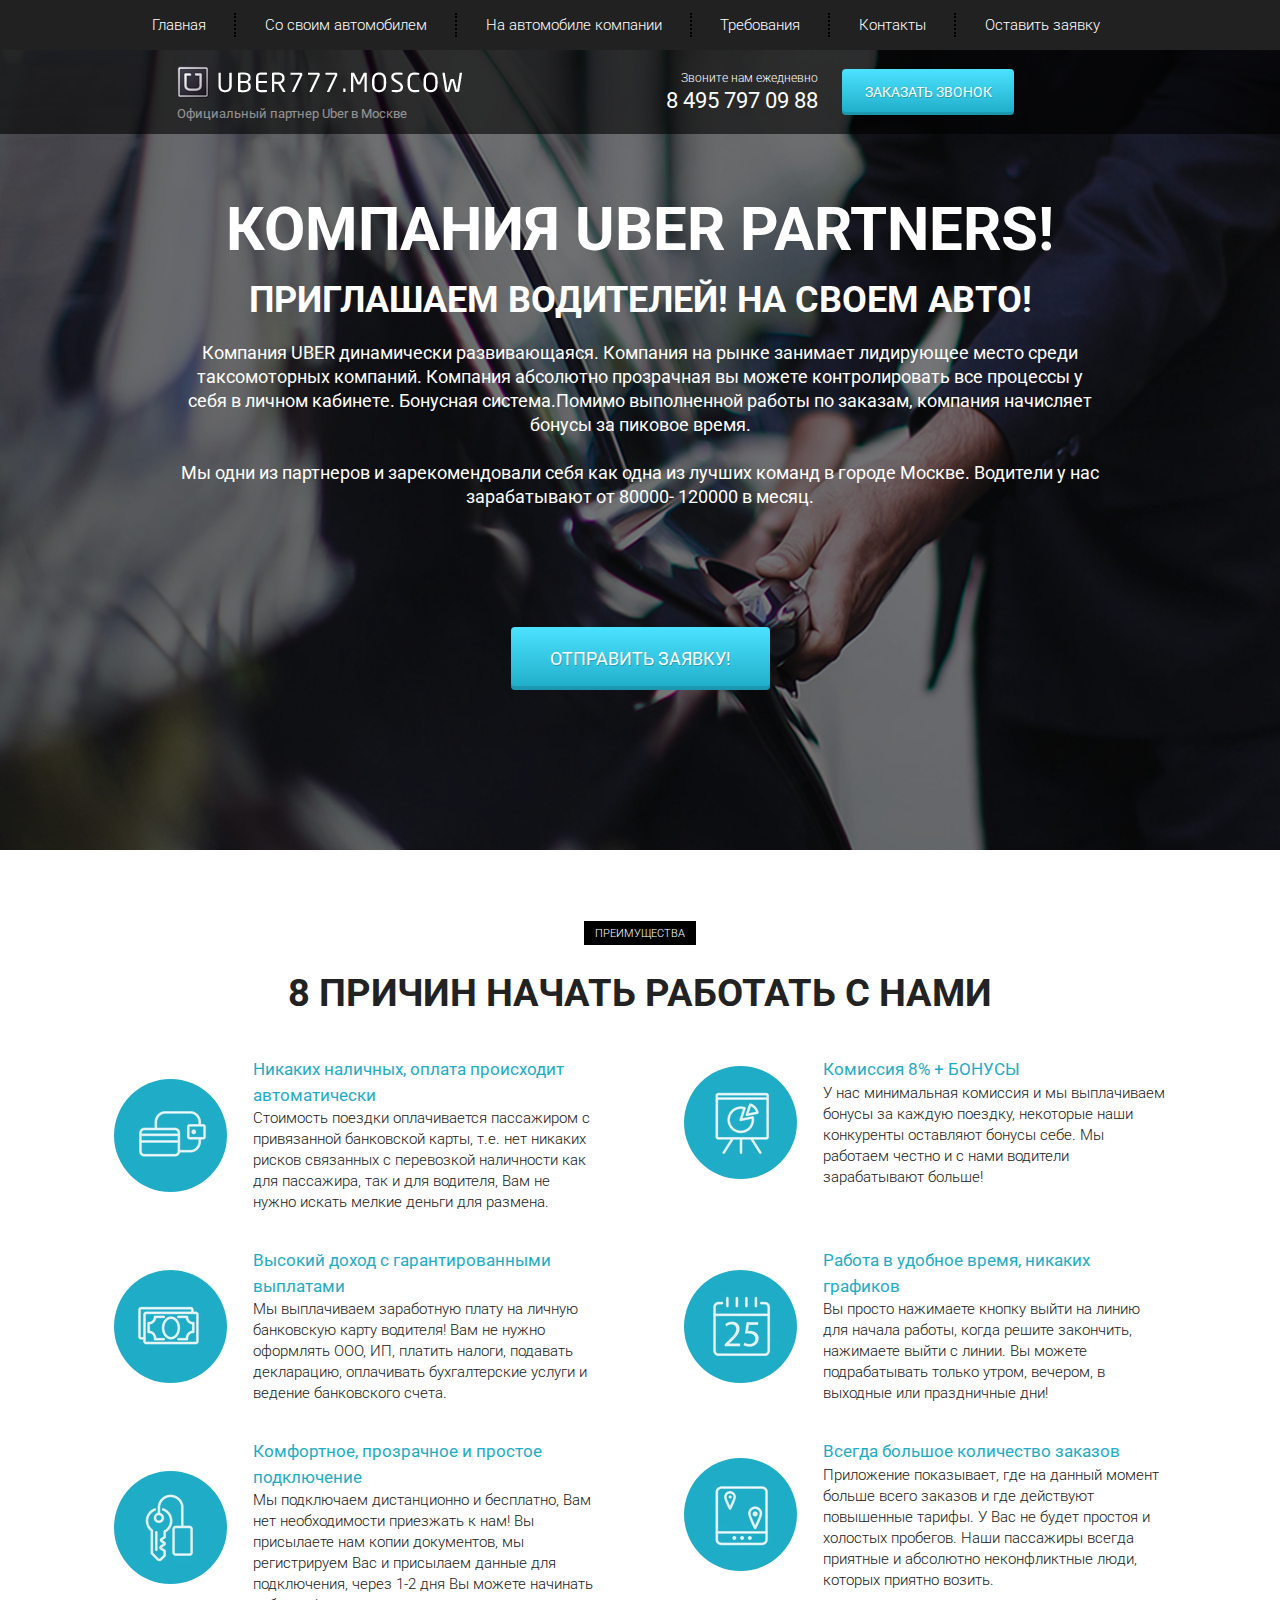
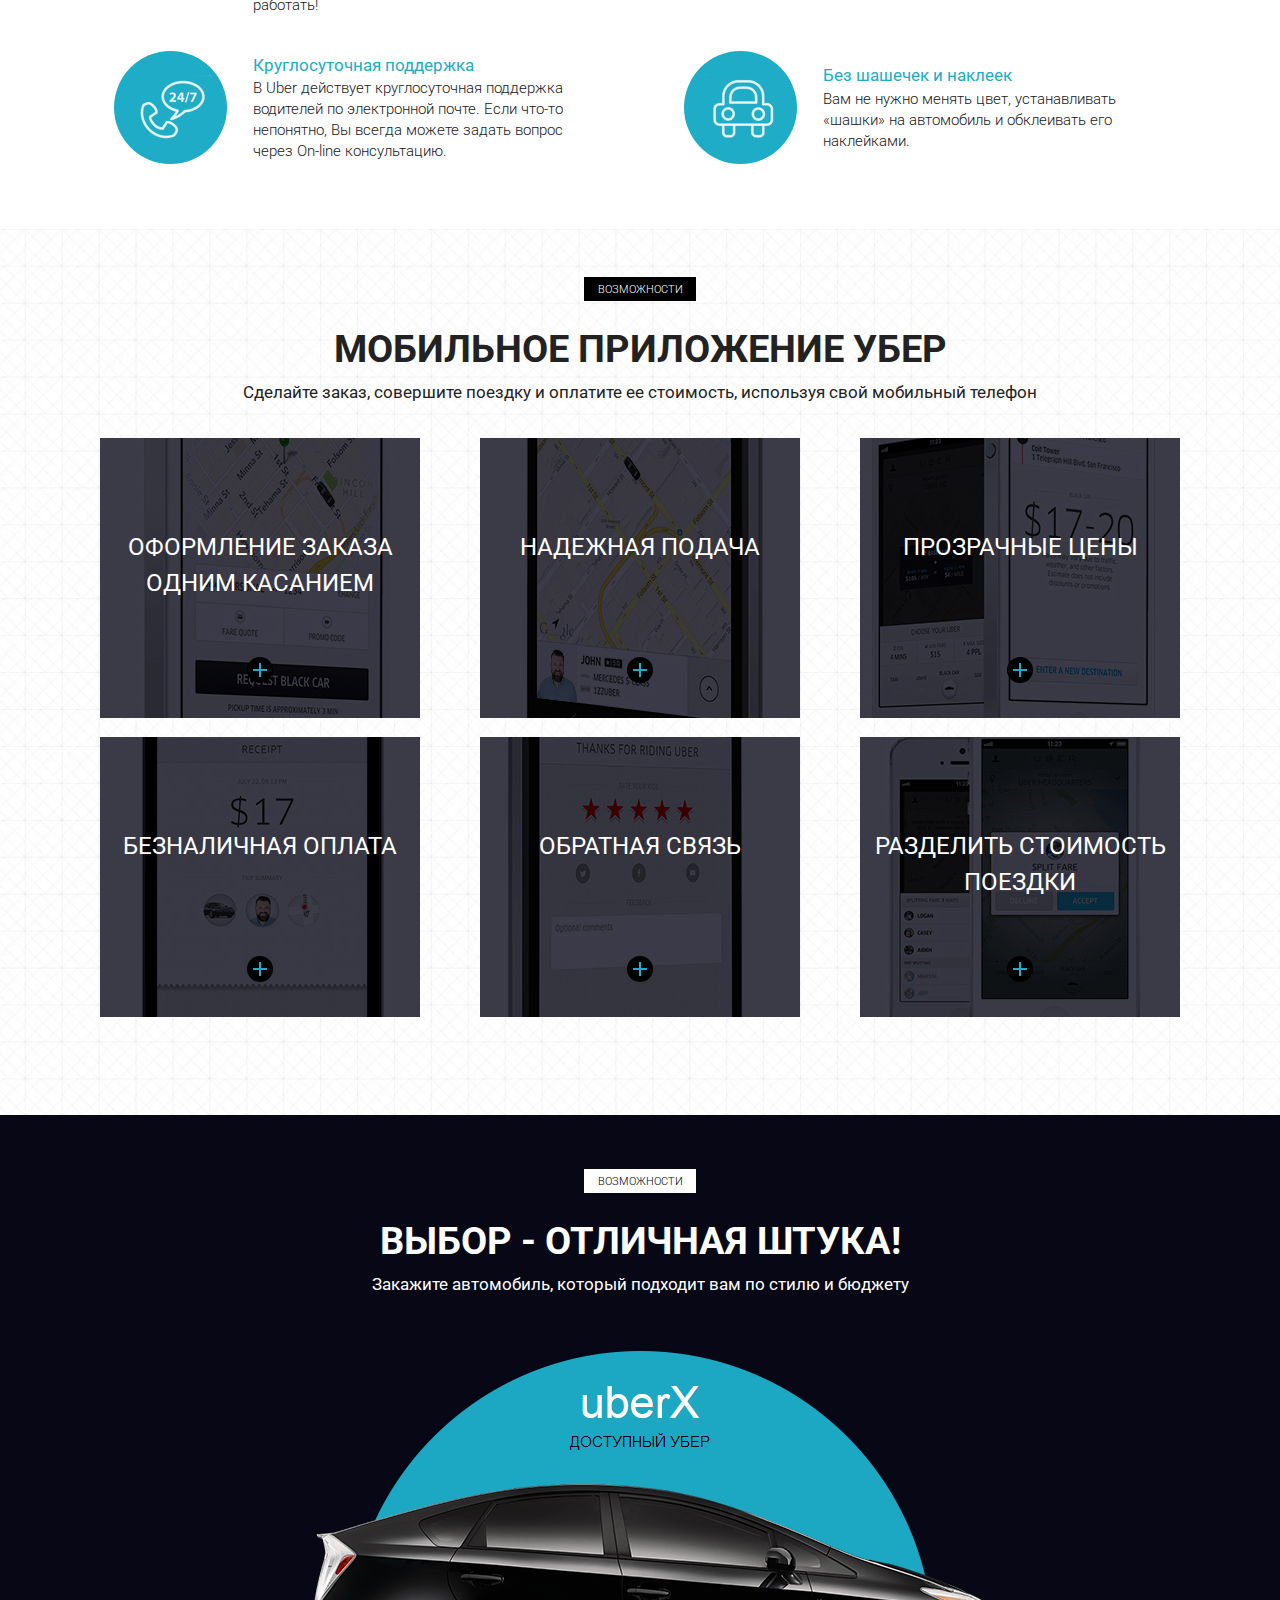
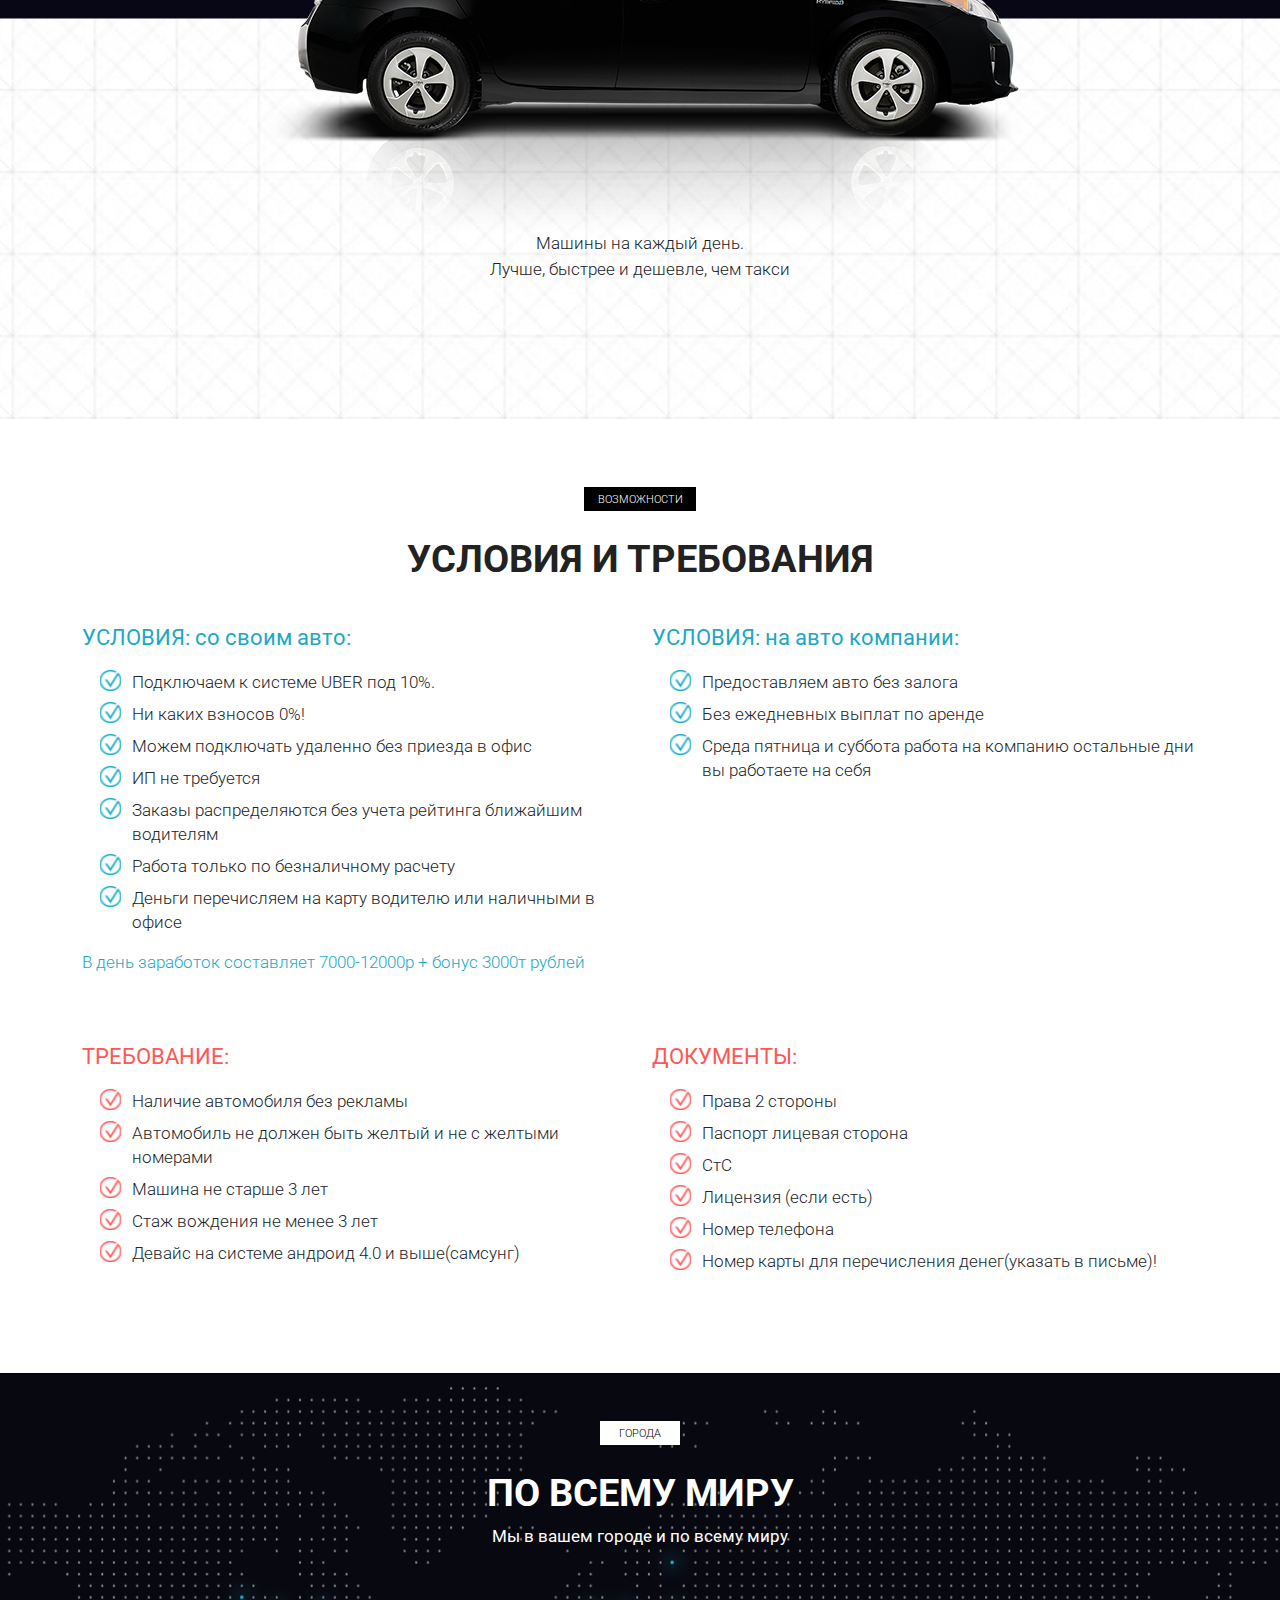
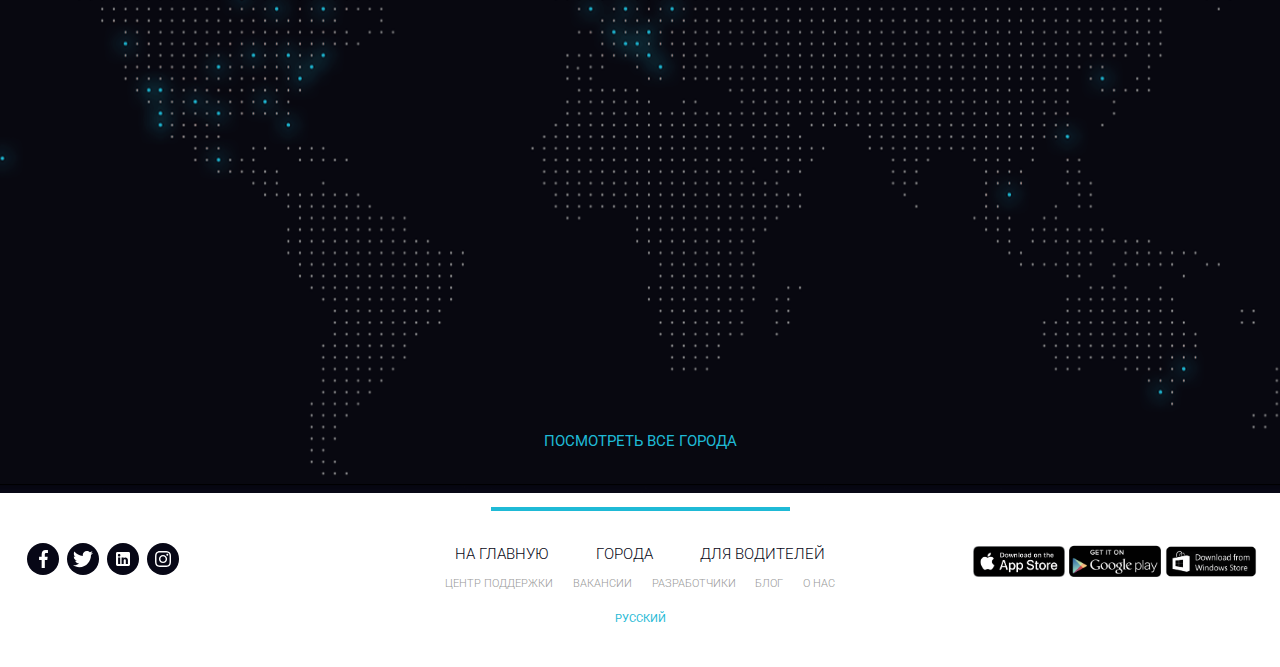
==== index.html @ 93cd022d "Add files via upload" ====
<!DOCTYPE html>
<html lang="en">
<head>
    <meta charset="UTF-8">
    <meta http-equiv="X-UA-Compatible" content="IE=edge">
    <meta name="viewport" content="width=device-width, initial-scale=1.0">
    <title>Document</title>
    <link rel="shortcut icon" href="icons/favicon.ico"image/x-icon">
    <link href="https://fonts.googleapis.com/css2?family=Roboto:wght@300;400;700&display=swap" rel="stylesheet">
    <link rel="stylesheet" href="css/bootstrap-reboot.min.css">
    <link rel="stylesheet" href="css/bootstrap-grid.min.css">
    <link rel="stylesheet" href="css/style.min.css">
</head>
<body>
    <header>
        <nav>
            <div class="container">
                <ul class="menu">
                    <li class="menu_item"><a href="#" class="menu_link">Главная</a></li>
                    <li class="menu_item"><a href="#require" class="menu_link">Со своим автомобилем</a></li>
                    <li class="menu_item"><a href="#require" class="menu_link">На автомобиле компании</a></li>
                    <li class="menu_item"><a href="#" class="menu_link">Требования</a></li>
                    <li class="menu_item"><a href="#" class="menu_link">Контакты</a></li>
                    <li class="menu_item"><a href="#" class="menu_link">Оставить заявку</a></li>
                </ul>
            </div>
            <div class="hamburger">
                <span></span>
                <span></span>
                <span></span>
            </div>
        </nav>
        <div class="subheader">
            <div class="container">
                <div class="row">
                    <div class="col-6 col-md-4 offset-md-1 col-lg-3 offset-lg-1">
                        <a href="#" class="subheader_logo"><img src="icons/Uber_logo.png" alt=""></a>
                        <div class="subheader_official">
                        Официальный партнер Uber в Москве
                        </div>
                    </div>
                    <div class="xs-hidden col-6 col-md-4 col-lg-3 offset-lg-1">
                        <div class="subheader_call">
                        Звоните нам ежедневно
                        </div>
                        <a href="tel:84957970988" class="subheader_phone">8 495 797 09 88</a>
                    </div>
                    <div class="col-6 col-md-3 col-lg-3 offset-lg-0 col-xl-3 offset-xl-0">
                        <a href="tel:84957970988" class="xs-visible subheader_phone">8 495 797 09 88</a>
                        <button  class="subheader_btn">заказать звонок</button>
                    </div>
                </div>
            </div>
        </div>
    </header>
    <section class="promo">
        <div class="container">
            <div class="row">
                <div class="col-md-12 offset-md-0 col-lg-10 offset-lg-1">
                    <h1 class="promo_header">КОМПАНИЯ UBER PARTNERS!</h1>
                    <h2 class="promo_subheader">ПРИГЛАШАЕМ ВОДИТЕЛЕЙ! НА СВОЕМ АВТО!</h2>
                    <div class="promo_descr">Компания UBER  динамически развивающаяся. Компания на  рынке занимает лидирующее место среди
                        таксомоторных компаний. Компания абсолютно прозрачная вы можете контролировать все процессы у себя в личном кабинете. Бонуcная система.Помимо выполненной работы по заказам, компания начисляет бонусы за
                        пиковое время.
                        <br><br>
                        Мы одни из партнеров и зарекомендовали себя как одна из лучших команд в городе Москве.  Водители у нас
                        зарабатывают от 80000- 120000 в месяц.</div>
                </div>
                <button class="promo_btn">ОТПРАВИТЬ ЗАЯВКУ!</button>
            </div>
        </div>
    </section>
    <section class="advantage">
        <div class="container">
            <div class="label">преимущества</div>
            <div class="title">8 причин начать работать с нами</div>
            <div class="row">
                <div class="col-md-6">
                    <div class="advantage_block">
                        <div class="advantage_circle">
                            <img src="icons/sec2_icon1.png" alt="1">
                        </div>
                        <div class="advantage_descr">
                            <div class="advantage_subtitle">Никаких наличных, оплата происходит
                                автоматически</div>
                            <div class="advantage_text">
                                Стоимость поездки оплачивается пассажиром с привязанной банковской карты, т.е. нет никаких рисков связанных с перевозкой наличности как для пассажира, так и для водителя, Вам не нужно искать мелкие деньги для размена.
                            </div>   
                        </div>
                    </div>
                </div>
                <div class="col-md-6">
                    <div class="advantage_block">
                        <div class="advantage_circle">
                            <img src="icons/sec2_icon5.png" alt="2">
                        </div>
                        <div class="advantage_descr">
                            <div class="advantage_subtitle">Комиссия 8% + БОНУСЫ</div>
                            <div class="advantage_text">
                                У нас минимальная комиссия и мы выплачиваем бонусы за каждую поездку, некоторые наши конкуренты оставляют бонусы себе. Мы работаем честно и с нами водители зарабатывают больше!
                            </div>   
                        </div>
                    </div>
                </div>
                <div class="col-md-6">
                    <div class="advantage_block">
                        <div class="advantage_circle">
                            <img src="icons/sec2_icon2.png" alt="1">
                        </div>
                        <div class="advantage_descr">
                            <div class="advantage_subtitle">Высокий доход с гарантированными
                                выплатами</div>
                            <div class="advantage_text">
                                Мы выплачиваем заработную плату на личную банковскую карту водителя! Вам не нужно оформлять ООО, ИП, платить налоги, подавать декларацию, оплачивать бухгалтерские услуги и ведение банковского счета.
                            </div>   
                        </div>
                    </div>
                </div>
                <div class="col-md-6">
                    <div class="advantage_block">
                        <div class="advantage_circle">
                            <img src="icons/sec2_icon6.png" alt="1">
                        </div>
                        <div class="advantage_descr">
                            <div class="advantage_subtitle">Работа в удобное время, никаких
                                графиков</div>
                            <div class="advantage_text">
                                Вы просто нажимаете кнопку выйти на линию для начала работы, когда решите закончить, нажимаете выйти с линии. Вы можете подрабатывать только утром, вечером, в выходные или праздничные дни!
                            </div>   
                        </div>
                    </div>
                </div>
                <div class="col-md-6">
                    <div class="advantage_block">
                        <div class="advantage_circle">
                            <img src="icons/sec2_icon3.png" alt="1">
                        </div>
                        <div class="advantage_descr">
                            <div class="advantage_subtitle">Комфортное, прозрачное и простое
                                подключение</div>
                            <div class="advantage_text">
                                Мы подключаем дистанционно и бесплатно, Вам нет необходимости приезжать к нам! Вы присылаете нам копии документов, мы регистрируем Вас и присылаем данные для подключения, через 1-2 дня Вы можете начинать работать!
                            </div>   
                        </div>
                    </div>
                </div>
                <div class="col-md-6">
                    <div class="advantage_block">
                        <div class="advantage_circle">
                            <img src="icons/sec2_icon7.png" alt="1">
                        </div>
                        <div class="advantage_descr">
                            <div class="advantage_subtitle">Всегда большое количество заказов</div>
                            <div class="advantage_text">
                                Приложение показывает, где на данный момент больше всего заказов и где действуют повышенные тарифы. У Вас не будет простоя и холостых пробегов. Наши пассажиры всегда приятные и абсолютно неконфликтные люди, которых приятно возить.
                            </div>   
                        </div>
                    </div>
                </div>
                <div class="col-md-6">
                    <div class="advantage_block">
                        <div class="advantage_circle">
                            <img src="icons/sec2_icon4.png" alt="1">
                        </div>
                        <div class="advantage_descr">
                            <div class="advantage_subtitle">Круглосуточная поддержка</div>
                            <div class="advantage_text">
                                В Uber действует круглосуточная поддержка водителей по электронной почте. Если что-то непонятно, Вы всегда можете задать вопрос через On-line консультацию.
                            </div>   
                        </div>
                    </div>
                </div>
                <div class="col-md-6">
                    <div class="advantage_block">
                        <div class="advantage_circle">
                            <img src="icons/sec2_icon8.png" alt="1">
                        </div>
                        <div class="advantage_descr">
                            <div class="advantage_subtitle">Без шашечек и наклеек</div>
                            <div class="advantage_text">
                                Вам не нужно менять цвет, устанавливать «шашки» на автомобиль и обклеивать его наклейками.
                            </div>   
                        </div>
                    </div>
                </div>
        </div>
    </section>
    <section class="mobile">
        <div class="container">
            <div class="label">возможности</div>
            <div class="title">мобильное приложение убер</div>
            <div class="subtitle">Сделайте заказ, совершите поездку и оплатите ее стоимость, используя свой мобильный телефон</div>
            <div class="row">
                <div class="col-md-6 col-lg-4">
                    <div class="mobile_item mobile_item_1">
                        <div class="mobile_item_subtitle">оформление заказа одним касанием</div>
                        <div class="mobile_item_plus"></div>
                    </div>
                </div>
                <div class="col-md-6 col-lg-4">
                    <div class="mobile_item mobile_item_2">
                        <div class="mobile_item_subtitle">надежная подача</div>
                        <div class="mobile_item_plus"></div>
                    </div>
                </div>
                <div class="col-md-6 col-lg-4">
                    <div class="mobile_item mobile_item_3">
                        <div class="mobile_item_subtitle">прозрачные цены</div>
                        <div class="mobile_item_plus"></div>
                    </div>
                </div>
                <div class="col-md-6 col-lg-4">
                    <div class="mobile_item mobile_item_4">
                        <div class="mobile_item_subtitle">безналичная оплата</div>
                        <div class="mobile_item_plus"></div>
                    </div>
                </div>
                <div class="col-md-6 col-lg-4">
                    <div class="mobile_item mobile_item_5">
                        <div class="mobile_item_subtitle">обратная связь</div>
                        <div class="mobile_item_plus"></div>
                    </div>
                </div>
                <div class="col-md-6 col-lg-4">
                    <div class="mobile_item mobile_item_6">
                        <div class="mobile_item_subtitle">разделить стоимость поездки</div>
                        <div class="mobile_item_plus"></div>
                    </div>
                </div>
            </div>
        </div>
    </section>
    <section class="choice">
        <div class="container">
            <div class="label label_white">
                Возможности
            </div>
            <div class="title title_white">
                Выбор - отличная штука!
            </div>
            <div class="subtitle subtitle_white">
                Закажите автомобиль, который подходит вам по стилю и бюджету
            </div>
            <img src="img/Auto_uber.png" alt="uber_auto" class="choice_img">
            <div class="choice_descr">
                Машины на каждый день.<br>Лучше, быстрее и дешевле, чем такси
            </div>
        </div>
    </section>
    <section class="require" id="require">
        <div class="container">
            <div class="label">возможности</div>
            <div class="title">Условия и Требования</div> 
            <div class="row">
                <div class="col-md-6">
                    <div class="require_block">
                        <div class="require_title">УСЛОВИЯ: со своим авто:</div>
                        <ul class="require_list">
                            <li>Подключаем к системе UBER  под 10%.</li>
                            <li>Ни каких взносов  0%!</li>
                            <li>Можем подключать удаленно без приезда в офис</li>
                            <li>ИП не требуется</li>
                            <li>Заказы распределяются без учета рейтинга ближайшим водителям</li>
                            <li>Работа только по безналичному расчету</li>
                            <li>Деньги перечисляем на карту водителю или наличными в офисе</li>
                        </ul>
                        <div class="require_descr">
                            В день заработок составляет 7000-12000р + бонус 3000т рублей
                        </div>
                    </div>
                </div>
                <div class="col-md-6">
                    <div class="require_block require_block_nmb">
                        <div class="require_title">УСЛОВИЯ: на авто компании:</div>
                        <ul class="require_list">
                            <li>Предоставляем авто без залога</li>
                            <li>Без ежедневных выплат по аренде</li>
                            <li>Среда пятница и суббота работа на компанию остальные дни вы работаете на себя</li>
                        </ul>
                    </div>                    
                </div>
                <div class="col-md-6">
                    <div class="require_block require_block_nmb warning">
                        <div class="require_title">ТРЕБОВАНИЕ:</div>
                        <ul class="require_list">
                            <li>Наличие автомобиля без рекламы</li>
                            <li>Автомобиль не должен быть желтый и не с желтыми 
                                номерами</li>
                            <li>Машина не старше 3 лет</li>
                            <li>Стаж вождения не менее 3 лет</li>
                            <li>Девайс на системе андроид 4.0 и выше(самсунг)</li>
                        </ul>
                    </div>
                </div>
                <div class="col-md-6">
                    <div class="require_block require_block_nmb warning">
                        <div class="require_title">ДОКУМЕНТЫ:</div>
                        <ul class="require_list">
                            <li>Права 2 стороны</li>
                            <li>Паспорт лицевая сторона</li>
                            <li>СтС</li>
                            <li>Лицензия (если есть)</li>
                            <li>Номер телефона</li>
                            <li>Номер карты для перечисления денег(указать в письме)!</li>
                        </ul>
                    </div>
                </div>
            </div>           
        </div>
    </section>
    <section class="city">
        <div class="container">
            <div class="label label_white label_size">
                Города
            </div>
            <div class="title title_white">
                По всему миру
            </div>
            <div class="subtitle subtitle_white">
                Мы в вашем городе и по всему миру
            </div>
            <a href="#" class="city_descr">посмотреть все города</a>
        </div>
    </section>
    <footer>
        <div class="footer_divider"></div>
        <div class="footer_wrapper">
            <div>
                <div class="footer_social">
                    <a href="#" class="footer_social_item">
                        <img src="icons/svg/facebook_.svg" alt="facebook">
                    </a>
                    <a href="#" class="footer_social_item">
                        <img src="icons/svg/twitter_.svg" alt="twitter">
                    </a>
                    <a href="#" class="footer_social_item">
                        <img src="icons/svg/linkedin_.svg" alt="linkedin">
                    </a>
                    <a href="#" class="footer_social_item">
                        <img src="icons/svg/instagram_.svg" alt="instagram">
                    </a>
                </div>
            </div>
            <div>
                <div class="footer_links">
                    <div class="footer_links_main">
                        <a href="#">на главную</a>
                        <a href="#">города</a>
                        <a href="#">для водителей</a>
                    </div>
                    <div class="footer_links_sub">
                        <a href="#">центр поддержки</a>
                        <a href="#">вакансии</a>
                        <a href="#">разработчики</a>
                        <a href="#">блог</a>
                        <a href="#">о нас</a>
                    </div>
                    <a href="#" class="footer_links_lang">Русский</a>
                </div>
            </div>
            <div>
                <div class="footer_mobile">
                    <a href="#">
                        <img src="icons/app_store.png" alt="App_Store">
                    </a>
                    <a href="#">
                        <img src="icons/google_play.png" alt="Google_play">
                    </a>
                    <a href="#">
                        <img src="icons/windows_store.png" alt="Windows_store">
                    </a>
                </div>
            </div>
        </div>
    </footer>
    <script src="js/script.js"></script>
</body>
</html>
---- css/style.min.css ----
*{font-family:"Roboto",sans-serif}header{position:relative;height:50px}nav{position:fixed;width:100%;height:50px;background-color:#212121;z-index:2}.hamburger{display:none}.menu{display:flex;justify-content:space-between;padding:13px 70px;margin:0;list-style-type:none}.menu_link{text-decoration:none;color:#fff;font-size:15px;font-weight:300}.menu_item{border-right:2px dotted #000;padding-right:28px}.menu_item:last-child{border-right:none}.subheader{position:absolute;top:50px;width:100%;height:84px;background-color:rgba(0,0,0,.6)}.subheader_logo{display:block;max-width:100%;margin-top:16px}.subheader_official{margin-top:6px;opacity:.5;color:#fff;font-size:13px;font-weight:400}.subheader_call{color:#fff;font-size:12px;font-weight:300;margin-top:19px;text-align:right}.subheader_phone{text-decoration:none;display:block;margin-top:8px;color:#fff;font-size:22px;font-weight:400;text-transform:uppercase;text-align:right;line-height:12px}.subheader_btn{margin-top:19px;width:172px;height:46px;box-shadow:inset 0 -3px 0 rgba(0,0,0,.12);border:none;border-radius:4px;background-image:linear-gradient(to top, #1eacc7 0%, #4ce2ff 100%);text-shadow:1px 1px 0 rgba(0,0,0,.21);color:#fff;font-size:14px;font-weight:400;text-transform:uppercase}.subheader_btn:hover{background-image:none;background-color:#1eacc7}.promo{min-height:800px;background:url("../img/main_bg.jpg") center center/cover no-repeat;padding:150px 0 135px 0}.promo_header{color:#fff;font-weight:700;text-transform:uppercase;font-size:60px;line-height:60px;margin:0;text-align:center}.promo_subheader{color:#fff;font-weight:700;text-transform:uppercase;font-size:36px;line-height:36px;margin:0;margin-top:22px;text-align:center}.promo_descr{color:#fff;font-size:18px;font-weight:400;line-height:24px;text-align:center;margin-top:23px}.promo_btn{display:block;margin:118px auto 0 auto;width:259px;height:63px;box-shadow:inset 0 -4px 0 rgba(0,0,0,.12);border:none;border-radius:4px;background-image:linear-gradient(to top, #1eacc7 0%, #4ce2ff 100%);text-shadow:1px 1px 0 rgba(0,0,0,.21);color:#fff;font-size:18px;font-weight:400;text-transform:uppercase}.promo_btn:hover{background-image:none;background-color:#1eacc7}.advantage{padding:71px 0 65px 0}.advantage_block{display:flex;justify-content:center;align-items:center;margin-top:35px}.advantage_circle{display:flex;justify-content:center;align-items:center;margin-right:26px;width:113px;height:113px;background-color:#1eacc7;border-radius:100%}.advantage_descr{width:343px}.advantage_text{color:#202020;font-size:15px;font-weight:300;line-height:21px}.advantage_subtitle{color:#1eacc7;font-size:17px;font-weight:400}.label{margin:0 auto;height:24px;width:112px;padding-top:5px;background-color:#000;color:#fff;font-size:11px;font-weight:300;text-transform:uppercase;text-align:center}.label_white{color:#000;background-color:#fff}.label_size{height:24px;width:80px}.title{margin-bottom:0;margin-top:20px;color:#222;font-size:38px;font-weight:700;text-transform:uppercase;text-align:center}.title_white{color:#fff}.subtitle{margin-top:2px;color:#222;font-size:17px;font-weight:400;text-align:center}.subtitle_white{color:#fff}.mobile{padding:48px 0 79px 0;background:url("../img/mobile_bg.png") center center/cover no-repeat}.mobile .row{margin-top:32px}.mobile_item{position:relative;width:320px;height:280px;margin:0 auto;margin-bottom:19px;padding-top:91px}.mobile_item_1{background:url("../img/sec3_img1.jpg") center center/cover no-repeat}.mobile_item_2{background:url("../img/sec3_img3.jpg") center center/cover no-repeat}.mobile_item_3{background:url("../img/sec3_img5.jpg") center center/cover no-repeat}.mobile_item_4{background:url("../img/sec3_img2.jpg") center center/cover no-repeat}.mobile_item_5{background:url("../img/sec3_img4.jpg") center center/cover no-repeat}.mobile_item_6{background:url("../img/sec3_img6.jpg") center center/cover no-repeat}.mobile_item_subtitle{font-weight:400;font-size:24px;text-align:center;text-transform:uppercase;color:#fff}.mobile_item_plus{display:flex;justify-content:center;align-items:center;position:absolute;bottom:35px;left:50%;transform:translateX(-50%);width:26px;height:26px;margin:0 auto;background:#000;border-radius:100%;cursor:pointer}.mobile_item_plus::before{content:"";display:block;width:14px;height:2px;background-color:#1eacc7;transition:.3s all}.mobile_item_plus::after{content:"";position:absolute;left:50%;transform:translateX(-50%);display:block;height:14px;width:2px;background-color:#1eacc7;transition:.3s all}.mobile_item_plus:hover::before,.mobile_item_plus:hover::after{background-color:#ff5656}.choice{padding:54px 0 137px 0;background:url("../img/bg_sec_4.png") center center/cover no-repeat}.choice_img{display:block;margin:54px auto 0 auto}.choice_descr{text-align:center;font-style:normal;font-weight:300;font-size:17px;color:#222}.require{padding:68px 0 84px 0}.require_block{margin:33px 0}.require_block_nmb{margin-bottom:0px}.require_title{font-weight:400;font-size:22px;color:#1ca8c3}.require_list{list-style-type:none;padding-left:50px;margin-top:16px}.require_list li{position:relative;font-weight:300;font-size:17px;line-height:24px;margin-bottom:8px}.require_list li::before{content:"";display:block;position:absolute;left:-32px;width:21px;height:21px;background:url("../icons/svg/check_blue.svg") center center/cover no-repeat}.require_descr{font-weight:300;font-size:17px;line-height:24px;color:#1ca8c3}.require .warning .require_title{color:#ff5656}.require .warning .require_list li::before{background:url("../icons/svg/check_red.svg") center center/cover no-repeat}.city{min-height:720px;padding:48px 0 21px 0;background:url("../img/world_bg.png") center center/cover no-repeat;background-color:#080816;position:relative}.city_descr{position:absolute;bottom:41px;left:50%;transform:translateX(-50%);font-weight:400;font-size:15px;color:#1fbad6;text-transform:uppercase;text-decoration:none}footer{padding:14px 23px 39px 23px}footer a:hover{text-decoration:none}.footer_divider{width:299px;height:4px;background-color:#1fbad6;margin:0 auto}.footer_wrapper{display:flex;justify-content:space-between;align-items:flex-start;padding-top:32px}.footer_wrapper>div{width:33%}.footer_wrapper>div:nth-child(3){display:flex;justify-content:flex-end}.footer_social{width:160px;display:flex;justify-content:space-between}.footer_social_item{display:flex;justify-content:center;align-items:center;margin:0 4px;width:32px;height:32px;background-color:#070716;border-radius:100%}.footer_social_item i{color:#fff}.footer_links{width:390px;margin:0 auto}.footer_links_main{display:flex;justify-content:space-between;padding:0 10px}.footer_links_main a{color:#070716;font-size:15px;font-weight:300;text-transform:uppercase;text-decoration:none}.footer_links_sub{display:flex;justify-content:space-between;margin-top:10px}.footer_links_sub a{color:#999;font-size:11px;font-weight:300;text-transform:uppercase;text-decoration:none}.footer_links_lang{display:block;margin:0 auto;color:#1fbad6;font-size:11px;font-weight:400;margin-top:19px;text-transform:uppercase;text-align:center;text-decoration:none}.footer_mobile a{text-decoration:none}.footer_mobile img{width:92px}.xs-visible{display:none}@media(max-width: 1199px){.menu_item{padding-right:20px}.menu_link{font-size:13px}.promo_header{font-size:50px}.promo_subheader{font-size:35px}.advantage_block{align-items:flex-start}.advantage_descr{width:300px}.mobile_item{width:300px}.footer_mobile img{width:92px}.subheader_official{font-size:11px;margin-top:8px}.subheader_logo img{width:100%}.footer_links{width:100%}.footer_links_main a{font-size:13px}.footer_links_sub a{font-size:10px}}@media(max-width: 991px){.menu{padding:13px 30px}.menu_item{padding-right:8px}.menu_link{font-size:12px}.subheader_logo img{width:100%}.subheader_official{font-size:11px}.subheader_phone{font-size:20px}.subheader_btn{margin-top:21px;width:172px;height:46px;font-size:14px}.promo_header{font-size:40px}.promo_subheader{font-size:30px}.advantage_block{align-items:center;flex-direction:column}.advantage_descr{width:300px;margin-top:20px}.advantage_circle{margin-right:0}.choice_img{width:100%}.footer_links_main a{font-size:14px}.footer_links_sub a{font-size:12px}.footer_links_lang{font-size:12px}.footer_wrapper{flex-wrap:wrap}.footer_wrapper>div{width:100%;display:flex;justify-content:center;margin-bottom:20px}.footer_wrapper>div:nth-child(1){width:100%}.footer_wrapper>div:nth-child(3){width:100%;justify-content:center}}@media(max-width: 767px){.hamburger{display:block;position:absolute;right:10px;top:50%;transform:translateY(-50%);width:26px;height:12px}.hamburger span{display:block;margin-bottom:2px;height:2px;width:100%;background-color:#fff;transition:.5s all}.hamburger_active span{margin-bottom:-2px}.hamburger_active span:nth-child(1){transform:translateY(6px) rotate(-45deg)}.hamburger_active span:nth-child(2){display:none}.hamburger_active span:nth-child(3){transform:translateY(6px) rotate(45deg)}.menu{position:fixed;flex-direction:column;justify-content:center;align-items:center;top:0;left:-100%;width:50%;height:100vh;padding:20px 15px;background-color:rgba(0,0,0,.8);transition:.6s all}.menu_active{left:0%}.menu_item{padding-right:0;border:0;margin:10px}.menu_link{font-size:18px}.xs-hidden{display:none}.xs-visible{display:block}.subheader_logo img{margin-top:3px}.subheader_phone{font-weight:400;font-size:16px;text-transform:uppercase;color:#fff;text-align:center;margin-top:13px;margin-bottom:5px}.subheader_btn{display:block;margin:0 auto;width:172px;height:46px;font-size:14px}.choice_img{width:100%}.footer_wrapper{align-items:center;flex-direction:column;padding-top:21px}.footer_wrapper>div{width:100%}.footer_wrapper>div:nth-child(2){order:-1}.footer_wrapper>div:nth-child(3){display:flex;justify-content:flex-end}.footer_social{margin:0 auto;margin-bottom:19px}.footer_links{width:290px}.footer_links_main{padding:0;font-size:14px}.footer_links_sub{flex-wrap:wrap;justify-content:center}.footer_links_sub a{margin:0 11px}.footer_links_lang{margin:10px 0 17px 0}.footer_mobile{margin:0 auto}}@media(max-width: 575px){nav{height:30px}header{height:30px}.subheader{height:60px;top:30px}.subheader_logo{margin-top:18px}.subheader_phone{margin-top:16px;margin-bottom:4px;font-size:12px}.subheader_official{display:none}.subheader_btn{width:110px;height:22px;font-size:10px}.promo{min-height:400px;padding:93px 0 35px 0}.promo_descr{display:none}.promo_header{font-size:30px;line-height:35px;padding:0 24px}.promo_subheader{font-size:20px;margin-top:33px;padding:0 10px;line-height:30px}.promo_btn{width:210px;height:50px;margin-top:72px;font-size:16px}.menu{width:85%}.menu_item{width:100%;text-align:center;padding:5px 0}.menu_link{display:block}.advantage{padding:22px 0 36px 0}.advantage_block{margin-top:26px}.advantage_circle{width:100px;height:100px}.advantage_descr{width:100%;margin-top:27px}.title{font-size:16px;margin-top:15px;line-height:16px}.mobile{padding:36px 0 40px 0}.mobile_item{width:290px;height:254px}.subtitle{font-size:14px}.choice{background:#070716;padding:22px 0 31px 0}.choice_img{margin-top:34px}.choice_descr{color:#fff;font-weight:300;font-size:17px;line-height:24px}.title_white{display:none}.subtitle_white{display:none}.require{padding:22px 0 30px 0}.require_title{font-size:16px}.require_list{padding-left:29px;margin-top:1px}.require_list li{font-size:14px;margin-bottom:5px;line-height:16px}.require_descr{font-size:14px;line-height:16px}.city{background:url("../img/bg.jpg") center center/cover no-repeat;min-height:368px;padding:24px 0 30px 0}.city_descr{font-size:12px;line-height:0px}.city .title_white{display:block}.city .subtitle_white{display:block;margin-top:11px}footer{padding:24px 0 30px 0}.footer_divider{width:255px;height:6px}.footer_wrapper{align-items:center;flex-direction:column;padding-top:21px}.footer_wrapper>div{width:100%}.footer_wrapper>div:nth-child(2){order:-1}.footer_wrapper>div:nth-child(3){display:flex;justify-content:flex-end}.footer_social{margin:0 auto;margin-bottom:19px}.footer_links{width:290px}.footer_links_main{padding:0;font-size:14px}.footer_links_sub{flex-wrap:wrap;justify-content:center}.footer_links_sub a{margin:0 12px}.footer_links_lang{margin:10px 0 17px 0}.footer_mobile{margin:0 auto}}/*# sourceMappingURL=style.min.css.map */
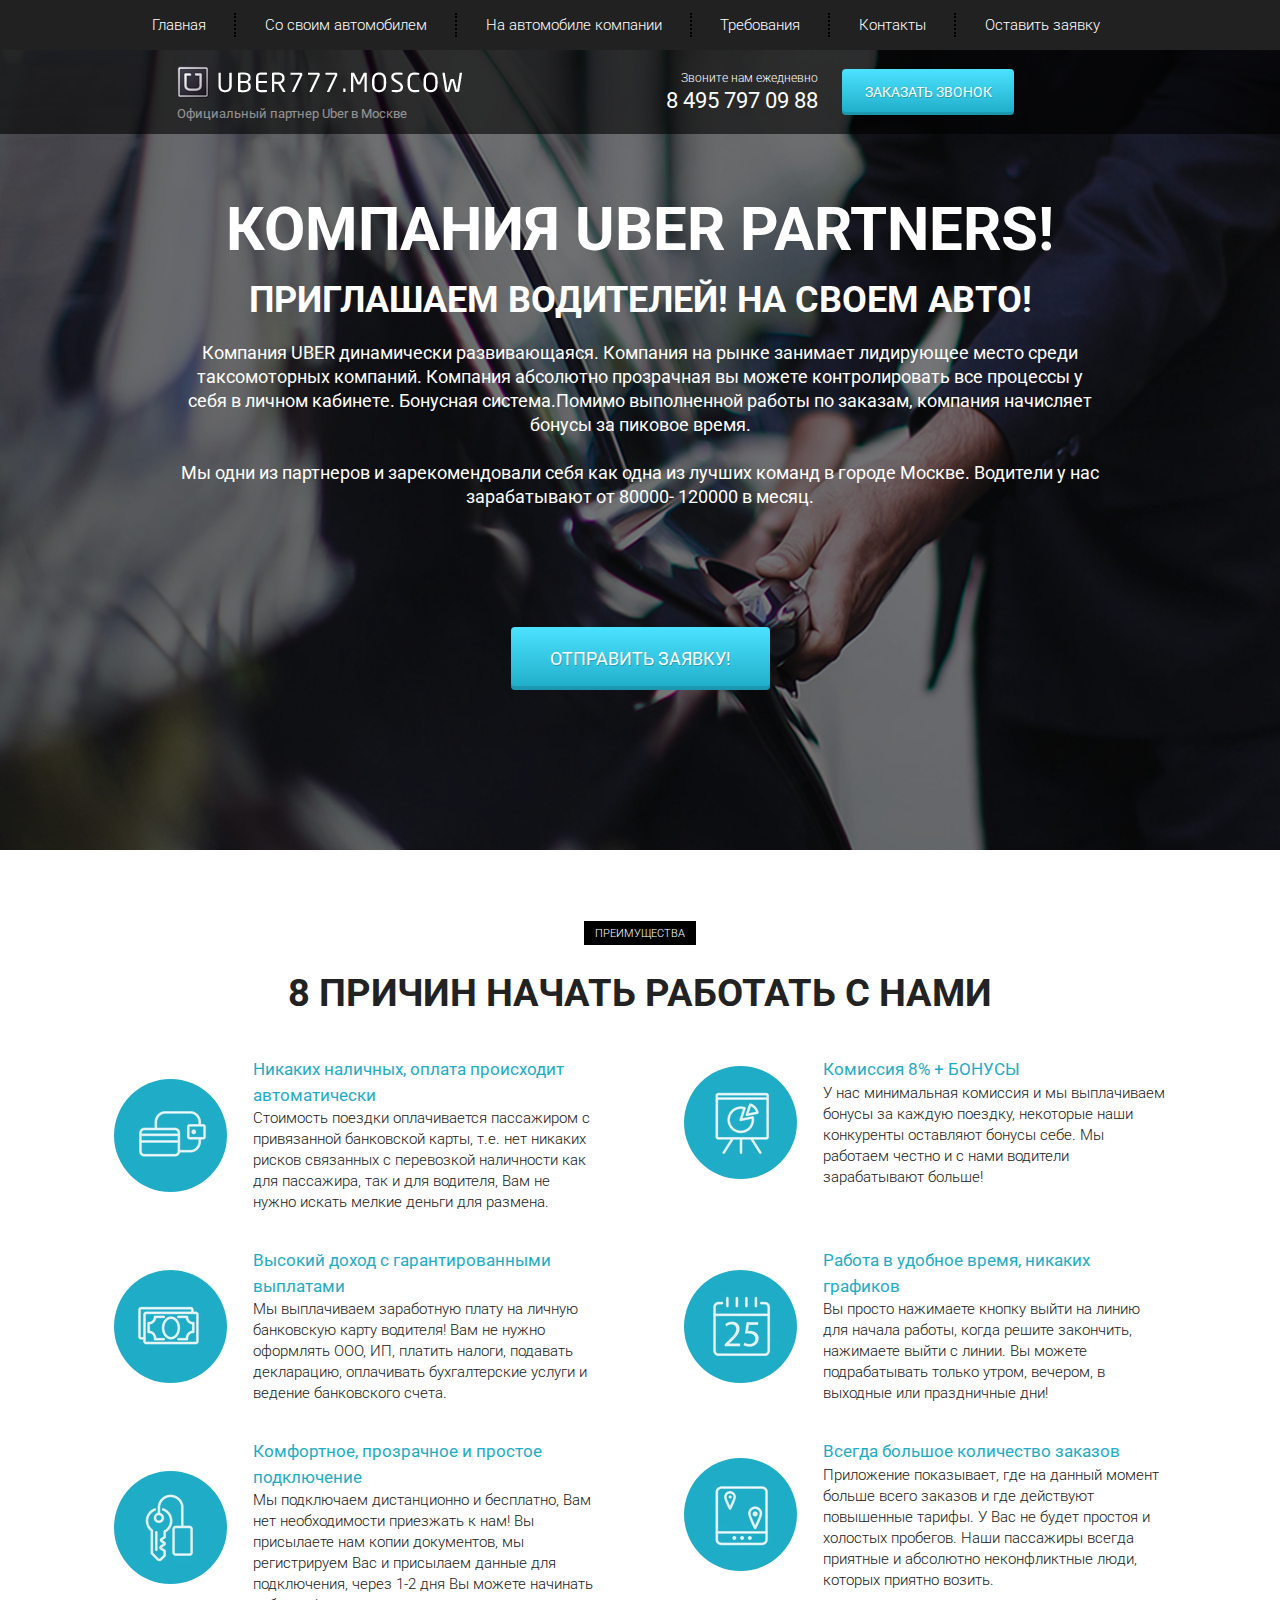
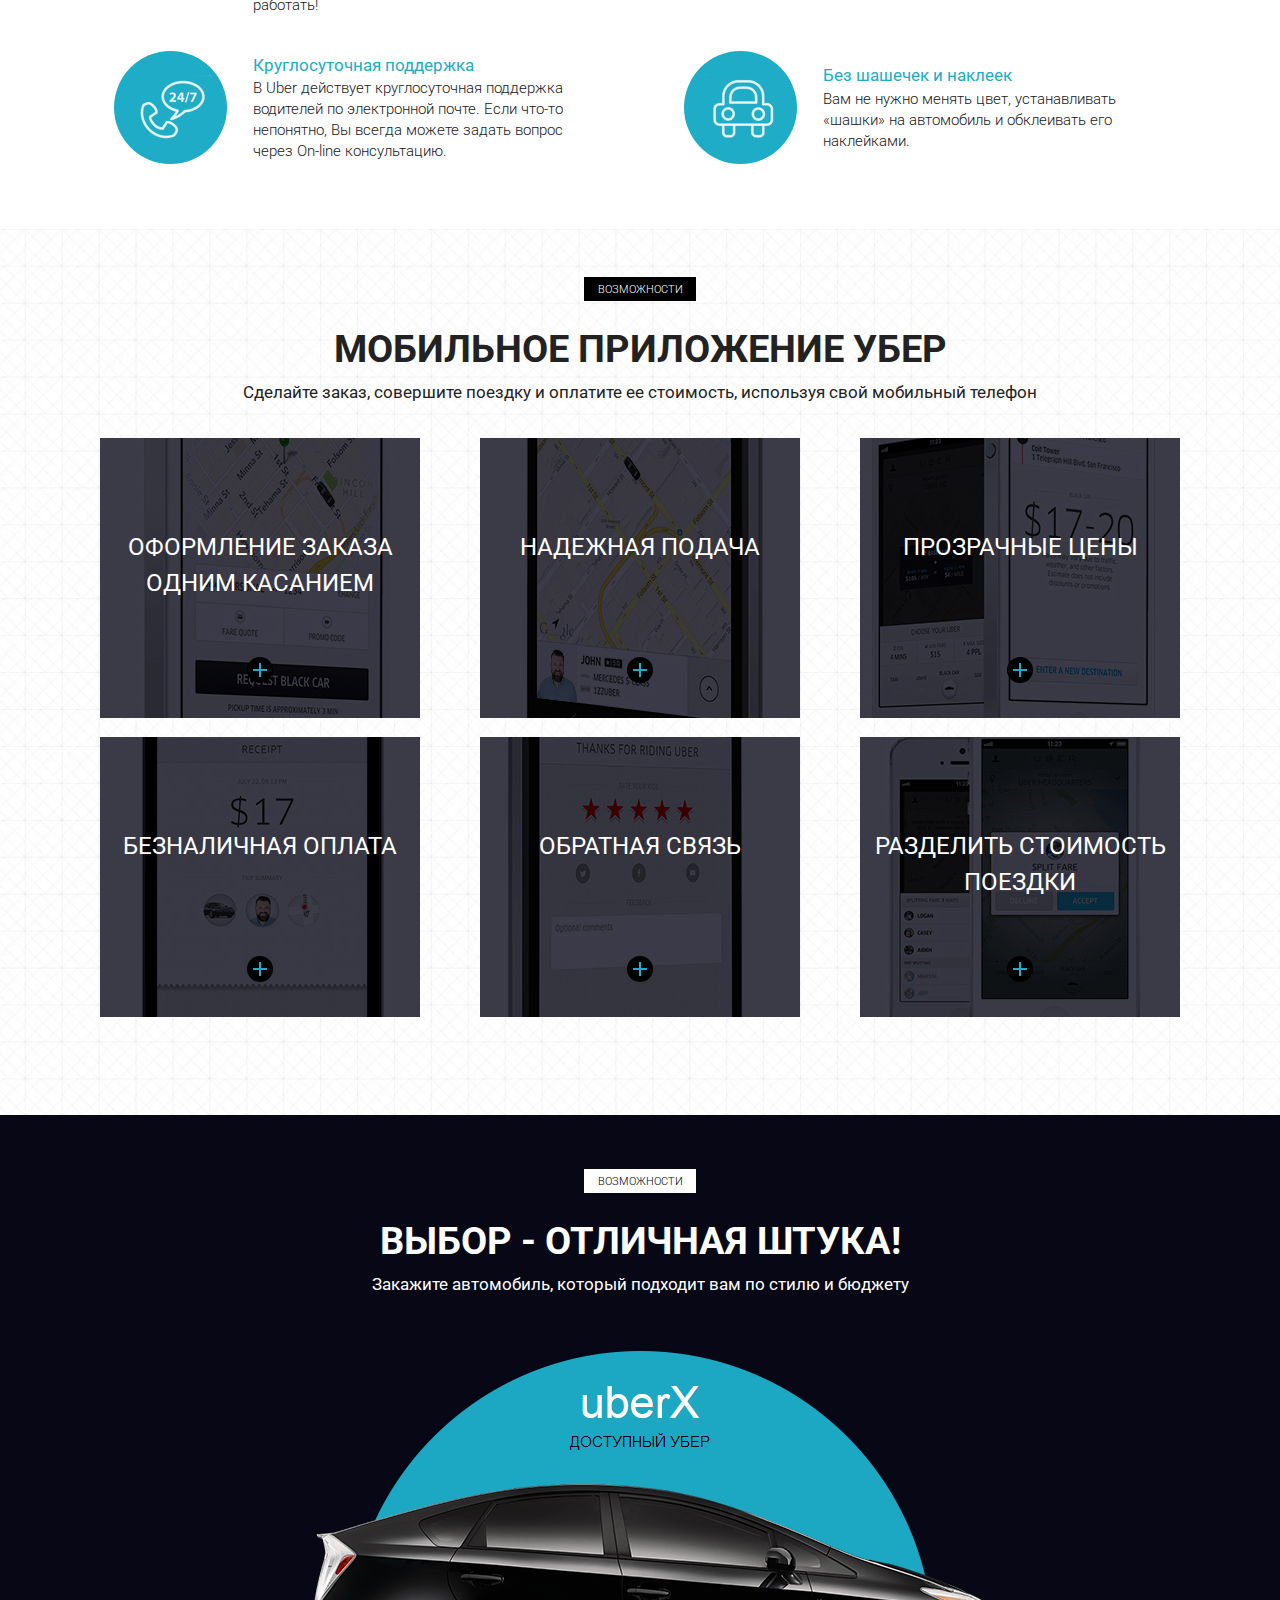
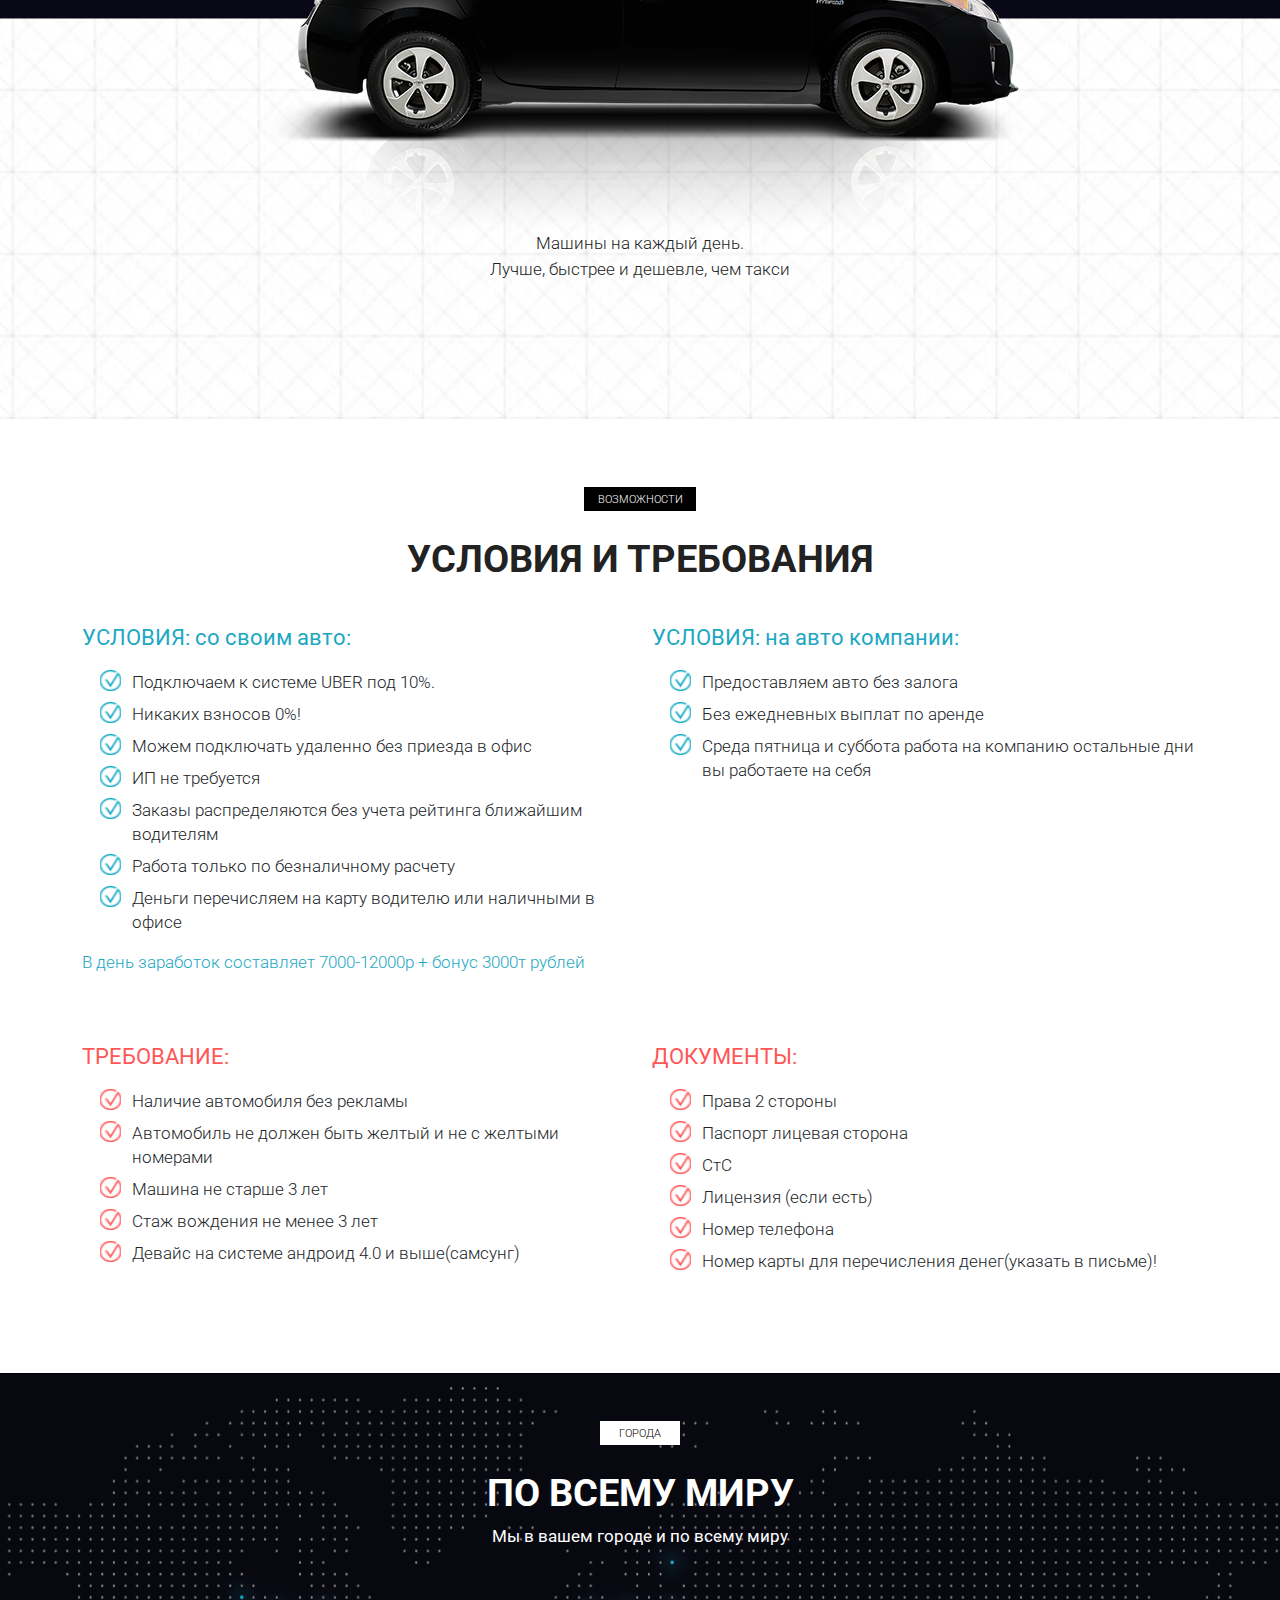
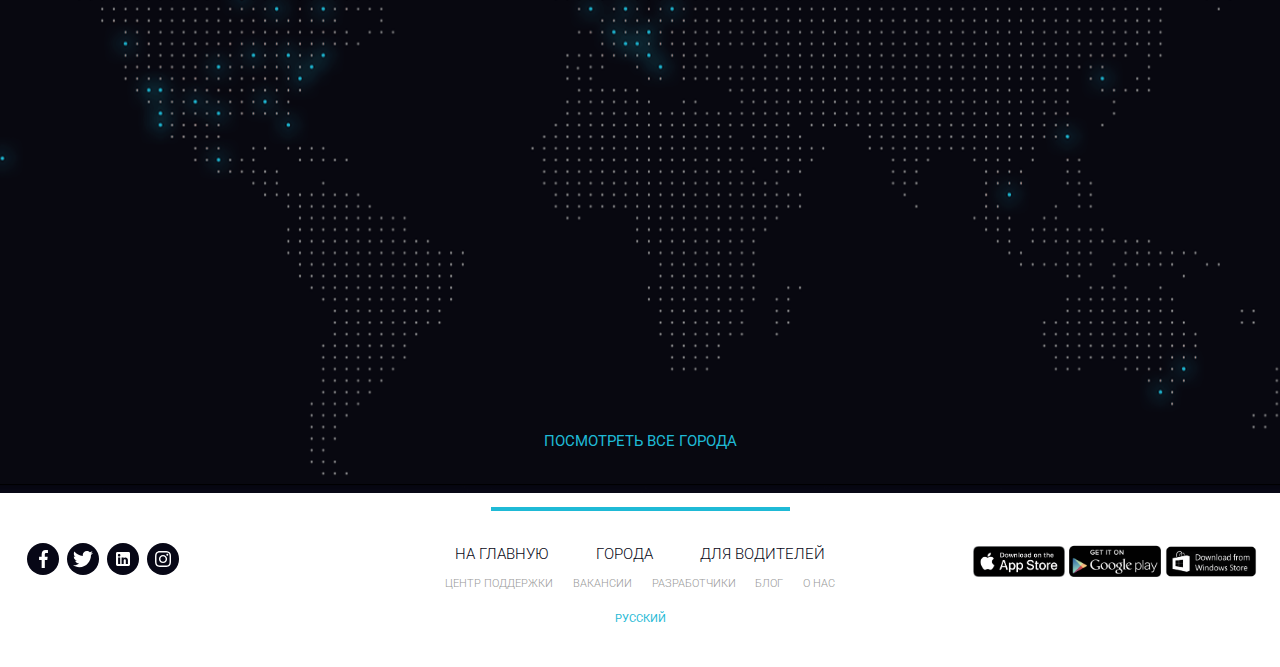
==== commit 1fb51573: "Add files via upload" ====
--- a/index.html
+++ b/index.html
@@ -4,7 +4,7 @@
     <meta charset="UTF-8">
     <meta http-equiv="X-UA-Compatible" content="IE=edge">
     <meta name="viewport" content="width=device-width, initial-scale=1.0">
-    <title>Document</title>
+    <title>Uber</title>
     <link rel="shortcut icon" href="icons/favicon.ico"image/x-icon">
     <link href="https://fonts.googleapis.com/css2?family=Roboto:wght@300;400;700&display=swap" rel="stylesheet">
     <link rel="stylesheet" href="css/bootstrap-reboot.min.css">
@@ -257,7 +257,7 @@
                         <div class="require_title">УСЛОВИЯ: со своим авто:</div>
                         <ul class="require_list">
                             <li>Подключаем к системе UBER  под 10%.</li>
-                            <li>Ни каких взносов  0%!</li>
+                            <li>Никаких взносов  0%!</li>
                             <li>Можем подключать удаленно без приезда в офис</li>
                             <li>ИП не требуется</li>
                             <li>Заказы распределяются без учета рейтинга ближайшим водителям</li>
